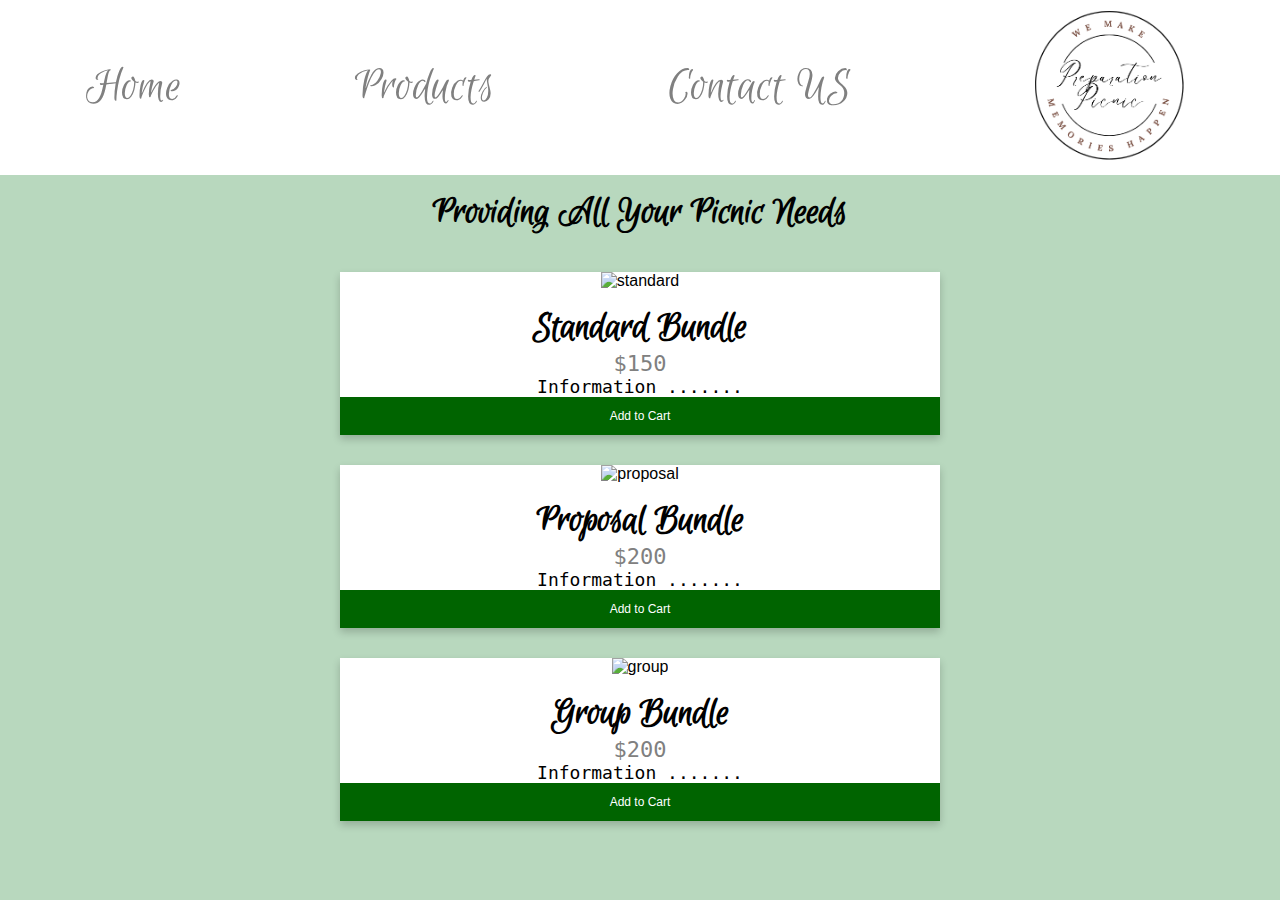
==== bundles.html @ e8d829e6 "added bundle buttons to bundles.html" ====
<!DOCTYPE html>
<html lang="en">

<head>
    <meta charset="UTF-8">
    <meta http-equiv="X-UA-Compatible" content="IE=edge">
    <meta name="viewport" content="width=device-width, initial-scale=1.0">
    <title>Preperation Picnic</title>
    <link href="https://fonts.googleapis.com/css2?family=Euphoria+Script&display=swap" rel="stylesheet">
    <link rel="stylesheet" href="style.css">
</head>

<body>

    <div class="heading">
        <div class="logo">
            <img src="images/logo.png" alt="logo" style="max-width: 150px">
        </div>
        <a href="index.html" class="item">Home</a>
        <a href="products.html" class="item">Products</a>
        <a href="contact.html" class="item">Contact US</a>


    </div>

    <h1>Providing All Your Picnic Needs</h1>
    <BR>
    <BR>

    <div class = "bundles">
        <img src = "standard.jpg" alt = "standard" style="width:100%">
        <h1>Standard Bundle</h1>
        <p class="price">$150</p>
        <p>Information .......</p>
        <p><button>Add to Cart</button></p>
    </div>

    <div class = "bundles">
        <img src = "proposal.jpg" alt = "proposal" style="width:100%">
        <h1>Proposal Bundle</h1>
        <p class="price">$200</p>
        <p>Information .......</p>
        <p><button>Add to Cart</button></p>
    </div>

    <div class = "bundles">
        <img src = "group.jpg" alt = "group" style="width:100%">
        <h1>Group Bundle</h1>
        <p class="price">$200</p>
        <p>Information .......</p>
        <p><button>Add to Cart</button></p>
    </div>


</body>

</html>
---- style.css ----
A:link {
    color: gray
}

A:link {
    text-decoration: none;
}

A:visited,
A:active {
    color: green
}

A:visited,
A:active {
    text-decoration: none;
}

A:hover {
    text-decoration: overline;
    color: teal
}

* {

    margin: 0;
    padding: 0;
    box-sizing: border-box;
}

body {
    background-color: #b8d8be;
}

.heading {
    display: -webkit-box;
    display: flex;
    justify-content: space-around;
    -webkit-box-align: center;
    align-items: center;
    background: white;
    font-size: 50px;
    text-align: center;
    font-family: 'Euphoria Script', cursive;
}

.logo {
    -webkit-box-ordinal-group: 2;
            order: 1;
    border-radius: 100%;
    line-height: 32px;
    padding: 10px;
}


h1 {
    margin-top: 15px;
    font-size: 40px;
    text-align: center;
    font-family: 'Euphoria Script', cursive;
}

P {font-size: 18px; font-family: monospace; text-align: center;}

.calender{
    text-align: center;
    margin-left: auto;
    margin-right: auto;
}

img {
    /*max-width: 150px;*/
    height: auto;
    align-items: center;
}

#map {
    height: 400px;
    width: 100%;
}


/* slide show container */
.slideshow-container {
    max-width: 1000px;
    position: relative;
    margin: auto;
  }

  .mySlides {
    display: none;
  }

  .prev, .next {
    cursor: pointer;
    position: absolute;
    top: 50%;
    width: auto;
    margin-top: -22px;
    padding: 16px;
    color: white;
    font-weight: bold;
    font-size: 18px;
    transition: 0.6s ease;
    border-radius: 0 3px 3px 0;
    user-select: none;
  }

  .next {
    right: 0;
    border-radius: 3px 0 0 3px;
  }
  
  .prev:hover, .next:hover {
    background-color: rgba(0,0,0,0.8);
  }

  .parkName {
    color: #f2f2f2;
    font-size: 15px;
    padding: 8px 12px;
    position: absolute;
    bottom: 8px;
    width: 100%;
    text-align: center;
  }

  .dot {
    cursor: pointer;
    height: 15px;
    width: 15px;
    margin: 0 2px;
    background-color: #bbb;
    border-radius: 50%;
    display: inline-block;
    transition: background-color 0.6s ease;
  }

  .active, .dot:hover {
    background-color: #717171;
  }
  
  /* Fading animation */
  .fade {
    animation-name: fade;
    animation-duration: 1.5s;
  }
  
  @keyframes fade {
    from {opacity: .4}
    to {opacity: 1}
  }
*{
    margin: 0;
    padding: 0;
    box-sizing: border-box;
}

body{
    font-family: "Nunito",sans-serif;
}

.input{
    text-align: center;
    margin: 100px 0;
}

input[type="text"]{
    height: 50px;
    width: 600px;
    background: #e7e7e7;
    font-family: "Nunito",sans-serif;
    font-weight: bold;
    font-size: 20px;
    border: none;
    border-radius: 2px;
}

input[type="submit"]{
    height: 50px;
    width: 100px;
    background: #e7e7e7;
    font-family: "Nunito",sans-serif;
    font-weight: bold;
    font-size: 20px;
    border: none;
    border-radius: 2px;
}

.display{
    text-align: center;
    
}



/*bundles format*/

.bundles {
  box-shadow: 0 4px 8px 0 rgba(0, 0, 0, 0.2);
  background-color: white;
  max-width: 600px;
  margin: auto;
  margin-bottom: 30px;
  text-align: center;
  font-family: arial;
}

.price {
  color: grey;
  font-size: 22px;
}

.bundles button {
  border: none;
  outline: 0;
  padding: 12px;
  color: white;
  background-color: darkgreen;
  text-align: center;
  cursor: pointer;
  width: 100%;
  font-size: 12px;
}

.bundles button:hover {
  opacity: 0.7;
}
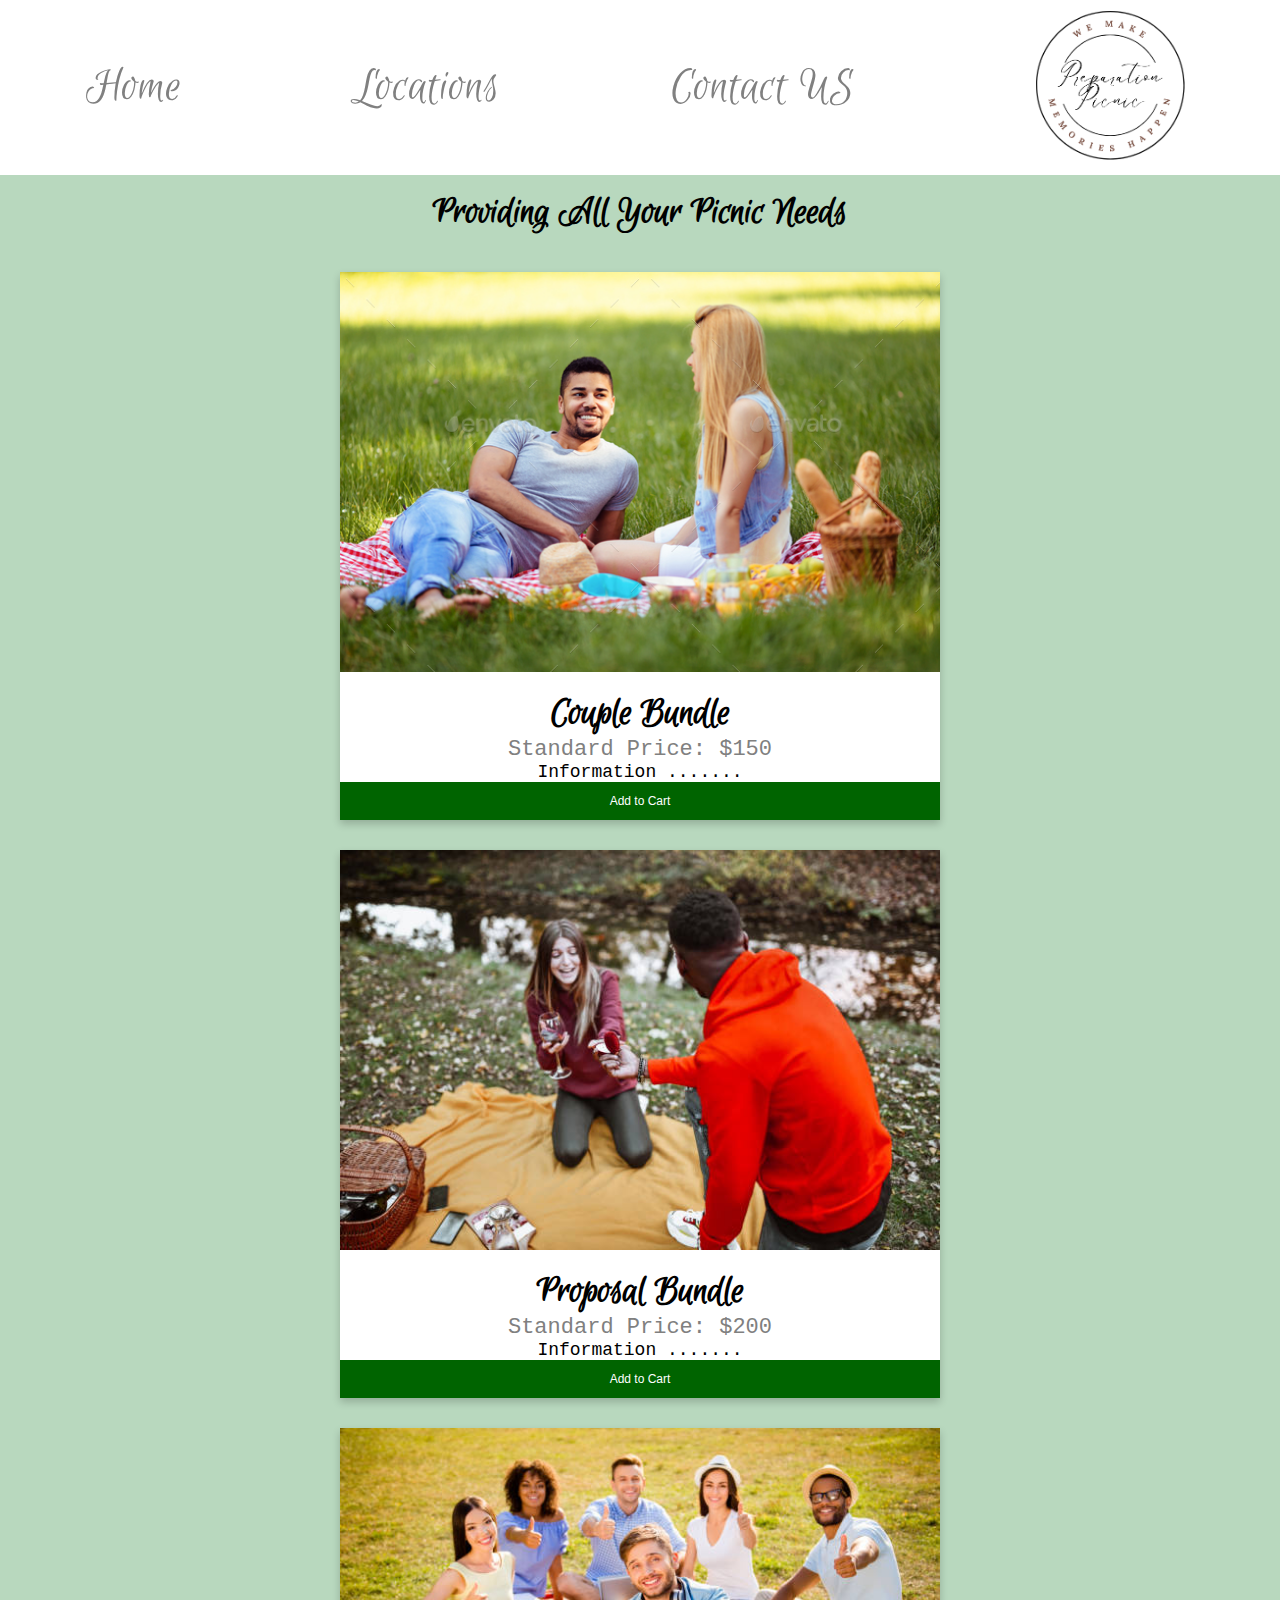
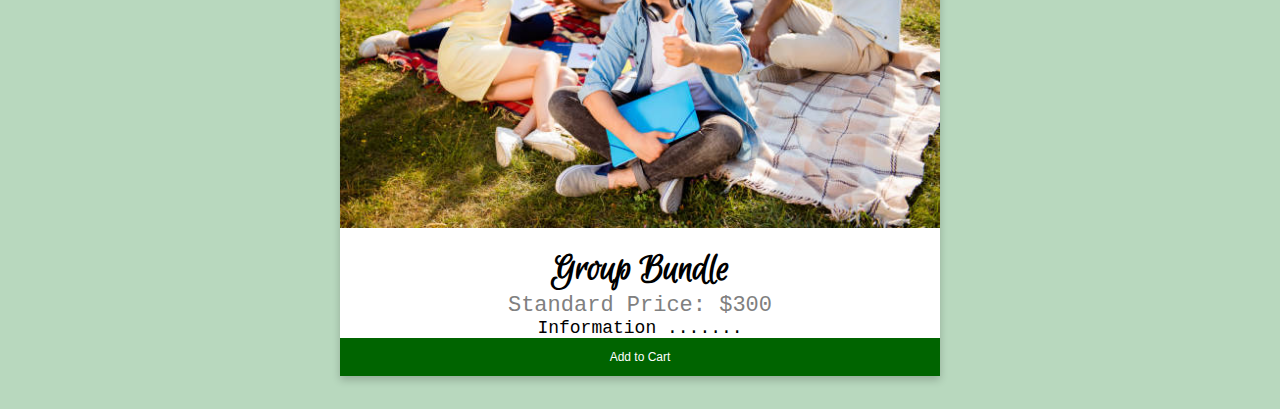
==== commit b961099b: "added picture for bundles and locations" ====
--- a/bundles.html
+++ b/bundles.html
@@ -17,7 +17,7 @@
             <img src="images/logo.png" alt="logo" style="max-width: 150px">
         </div>
         <a href="index.html" class="item">Home</a>
-        <a href="products.html" class="item">Products</a>
+        <a href="products.html" class="item">Locations</a>
         <a href="contact.html" class="item">Contact US</a>
 
 
@@ -28,25 +28,25 @@
     <BR>
 
     <div class = "bundles">
-        <img src = "standard.jpg" alt = "standard" style="width:100%">
-        <h1>Standard Bundle</h1>
-        <p class="price">$150</p>
+        <img src = "picnics/couple.jpg" alt = "standard" style="width:100%">
+        <h1>Couple Bundle</h1>
+        <p class="price">Standard Price: $150</p>
         <p>Information .......</p>
         <p><button>Add to Cart</button></p>
     </div>
 
     <div class = "bundles">
-        <img src = "proposal.jpg" alt = "proposal" style="width:100%">
+        <img src = "picnics/proposal.jpg" alt = "proposal" style="width:100%">
         <h1>Proposal Bundle</h1>
-        <p class="price">$200</p>
+        <p class="price">Standard Price: $200</p>
         <p>Information .......</p>
         <p><button>Add to Cart</button></p>
     </div>
 
     <div class = "bundles">
-        <img src = "group.jpg" alt = "group" style="width:100%">
+        <img src = "picnics/group.jpg" alt = "group" style="width:100%">
         <h1>Group Bundle</h1>
-        <p class="price">$200</p>
+        <p class="price">Standard Price: $300</p>
         <p>Information .......</p>
         <p><button>Add to Cart</button></p>
     </div>
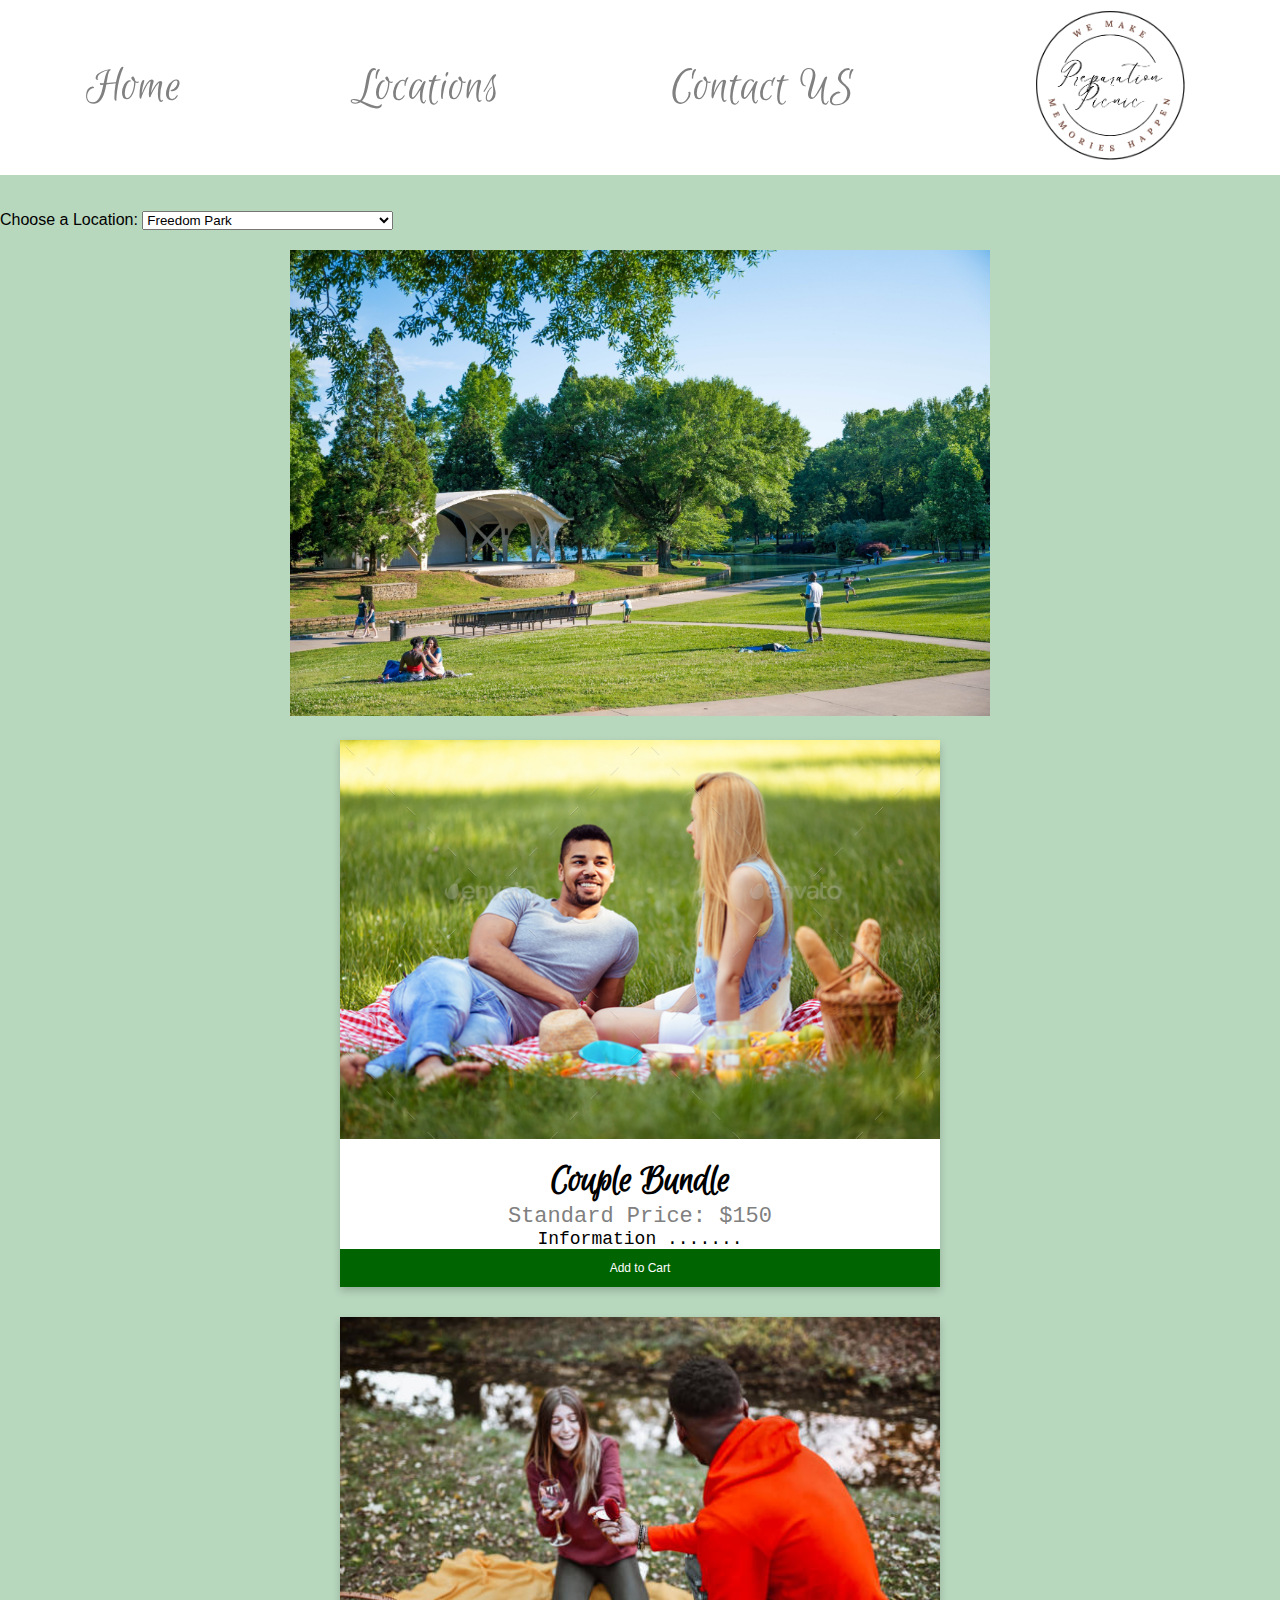
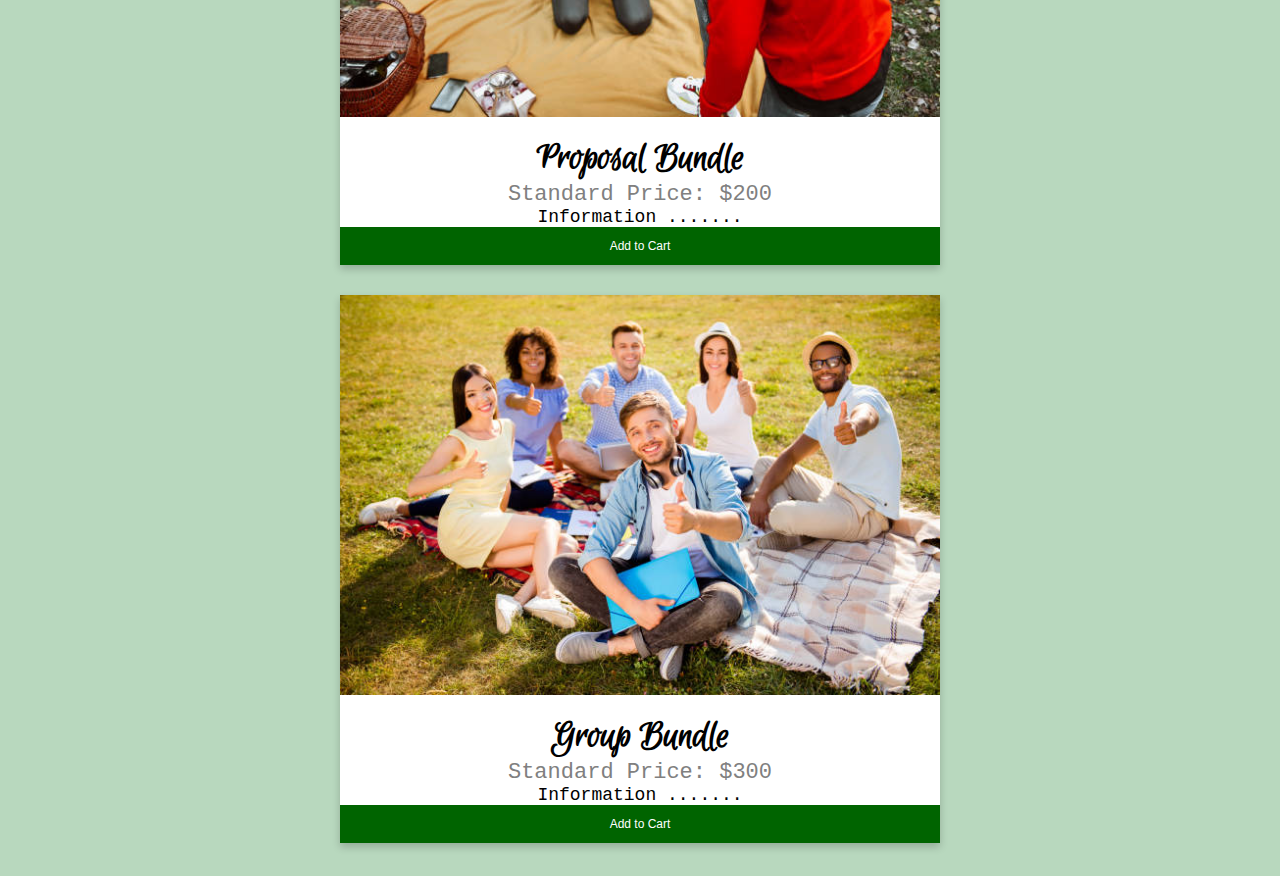
==== commit b7624a94: "added a selection location" ====
--- a/bundles.html
+++ b/bundles.html
@@ -23,35 +23,54 @@
 
     </div>
 
-    <h1>Providing All Your Picnic Needs</h1>
     <BR>
     <BR>
 
-    <div class = "bundles">
-        <img src = "picnics/couple.jpg" alt = "standard" style="width:100%">
+    <form action="/action_page.php">
+        <label for="locations">Choose a Location:</label>
+        <select id="places" onchange="changeParkDisplay(value)">
+            <option value="0">Freedom Park</option>
+            <option value="1">Romare Bearden Park</option>
+            <option value="2">First Ward Park</option>
+            <option value="3">McDowell Nature Center and Preserve</option>
+            <option value="4">Independence Park</option>
+            <option value="5">Midtown Park</option>
+            <option value="6">Anne Springs Close Greenway</option>
+            <option value="7">Latta Nature Preserve</option>
+            <option value="8">Latta Park</option>
+            <option value="9">Reedy Creek Park</option>
+        </select>
+    </form>
+
+    <div class="parkDisplay">
+        <img src="parks/freedom_park.jpg" id="pD" style="width:100%">
+    </div>
+
+    <div class="bundles">
+        <img src="picnics/couple.jpg" alt="standard" style="width:100%">
         <h1>Couple Bundle</h1>
         <p class="price">Standard Price: $150</p>
         <p>Information .......</p>
         <p><button>Add to Cart</button></p>
     </div>
 
-    <div class = "bundles">
-        <img src = "picnics/proposal.jpg" alt = "proposal" style="width:100%">
+    <div class="bundles">
+        <img src="picnics/proposal.jpg" alt="proposal" style="width:100%">
         <h1>Proposal Bundle</h1>
         <p class="price">Standard Price: $200</p>
         <p>Information .......</p>
         <p><button>Add to Cart</button></p>
     </div>
 
-    <div class = "bundles">
-        <img src = "picnics/group.jpg" alt = "group" style="width:100%">
+    <div class="bundles">
+        <img src="picnics/group.jpg" alt="group" style="width:100%">
         <h1>Group Bundle</h1>
         <p class="price">Standard Price: $300</p>
         <p>Information .......</p>
         <p><button>Add to Cart</button></p>
     </div>
 
-
+    <script src="app.js"></script>
 </body>
 
 </html>--- a/style.css
+++ b/style.css
@@ -19,13 +19,6 @@
 A:hover {
     text-decoration: overline;
     color: teal
-}
-
-* {
-
-    margin: 0;
-    padding: 0;
-    box-sizing: border-box;
 }
 
 body {
@@ -227,3 +220,117 @@
   opacity: 0.7;
 }
 
+
+*{
+    box-sizing: border-box;
+    margin:0;
+    padding:0;
+}
+
+.container{
+    padding: 20px 70px;
+    color: white;
+}
+
+.current-info{
+    display: flex;
+    justify-content: space-between;
+    flex-wrap: wrap;
+}
+
+.date-container{
+    font-weight: 100;
+}
+
+.date-container .time{
+    font-size: 70px;
+}
+
+.date-contatiner #am-pm{
+    font-size: 30pc;
+    margin-left: 20px;
+}
+
+.date-container .date{
+    font-size: 30px;
+}
+
+.place-container{
+    text-align: end;
+}
+
+.place-container .time-zone{
+    font-size: 30px;
+    font-weight: 100;
+}
+
+.place-container .location{
+    font-size: 12px;
+    font-weight: 700;
+}
+
+.current-info .others{
+    display:  flex;
+    flex-direction: column;
+    background: rgba(24,24,27, 0.6);
+    padding: 20px;
+    border-radius: 10px;
+    margin: 10px 0;
+    border: 1px solid #eee;
+}
+
+.current-info .others .weather-item{
+    display: flex;
+    justify-content: space-between;
+}
+
+.future-forecast{
+    background: rgba(24,24,27, 0.8);
+    padding: 25px;
+    position: fixed;
+    bottom: 0;
+    display: flex;
+    color: white;
+    width:  100%;
+    align-items: center;
+    justify-content: center;
+}
+
+.future-forecast .today{
+    display: flex;
+    align-items: center;
+    justify-content: center;
+}
+
+.future-forecast .today .day{
+    padding: 5px 15px;
+    background: #3c3c44;
+    border-radius: 50px;
+    text-align:  center;
+}
+
+.future-forecast .today .temp{
+    font-size: 40px;
+}
+
+.future-forecast .weather-forecast{
+    display: flex;
+}
+
+.weather-forecast{
+    display: -webkit-box;
+    display: flex;
+    justify-content: space-around;
+    -webkit-box-align: center;
+    align-items: center;
+    font-size: 20px;
+    text-align: center;
+}
+
+.parkDisplay {
+    max-width: 700px;
+    margin-left: auto;
+    margin-right: auto;
+    margin-top: 20px;
+    margin-bottom: 20px;
+}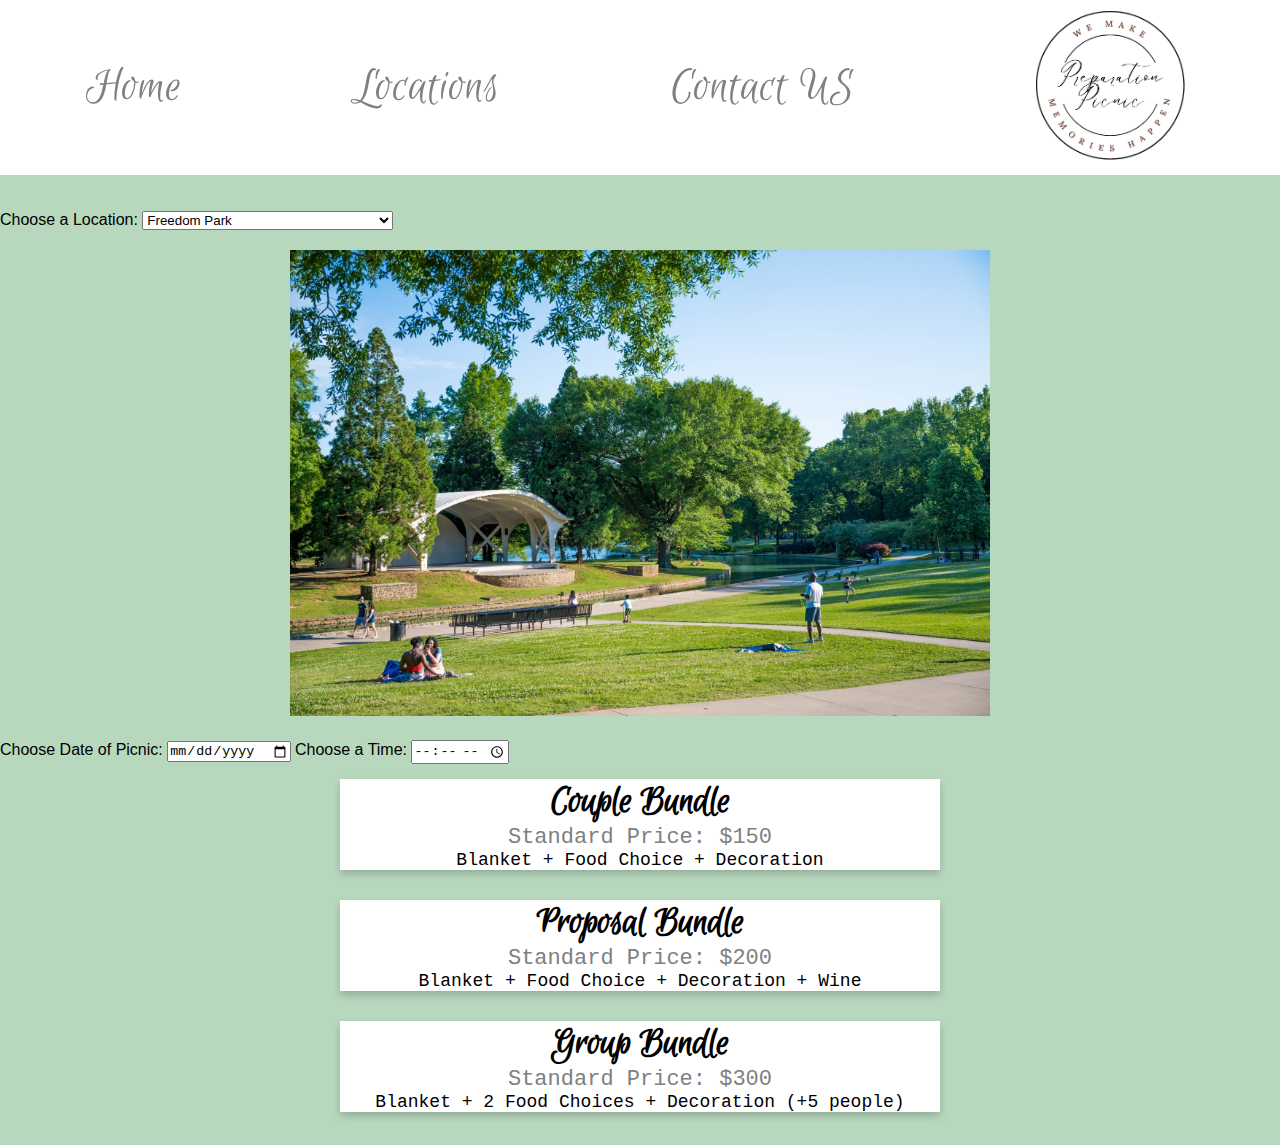
==== commit a2ef66b8: "Merge pull request #16 from derek-munoz/derek" ====
--- a/bundles.html
+++ b/bundles.html
@@ -46,28 +46,37 @@
         <img src="parks/freedom_park.jpg" id="pD" style="width:100%">
     </div>
 
-    <div class="bundles">
-        <img src="picnics/couple.jpg" alt="standard" style="width:100%">
+    <form>
+        <label>Choose Date of Picnic:
+          <input type="date" name="picnicDate" min="" max="" step="1">
+        </label>
+        <label>Choose a Time:
+            <input type="time" name="picnicTime" min="9:00" max="16:00">
+        </label>
+      </form>
+
+    <div class="bundles" id="couple">
+        <img src="picnics/couple.jpg" alt="standard" style="width:100%; display: none;">
         <h1>Couple Bundle</h1>
         <p class="price">Standard Price: $150</p>
-        <p>Information .......</p>
-        <p><button>Add to Cart</button></p>
+        <p>Blanket + Food Choice + Decoration</p>
+        <!-- <p><button>Add to Cart</button></p> -->
     </div>
 
-    <div class="bundles">
-        <img src="picnics/proposal.jpg" alt="proposal" style="width:100%">
+    <div class="bundles" id="proposal">
+        <img src="picnics/proposal.jpg" alt="proposal" style="width:100%; display:none;">
         <h1>Proposal Bundle</h1>
         <p class="price">Standard Price: $200</p>
-        <p>Information .......</p>
-        <p><button>Add to Cart</button></p>
+        <p>Blanket + Food Choice + Decoration + Wine</p>
+        <!-- <p><button>Add to Cart</button></p> -->
     </div>
 
-    <div class="bundles">
-        <img src="picnics/group.jpg" alt="group" style="width:100%">
+    <div class="bundles" id="group">
+        <img src="picnics/group.jpg" alt="group" style="width:100%; display: none;">
         <h1>Group Bundle</h1>
         <p class="price">Standard Price: $300</p>
-        <p>Information .......</p>
-        <p><button>Add to Cart</button></p>
+        <p>Blanket + 2 Food Choices + Decoration (+5 people)</p>
+        <!-- <p><button>Add to Cart</button></p> -->
     </div>
 
     <script src="app.js"></script>
--- a/style.css
+++ b/style.css
@@ -1,3 +1,9 @@
+*{
+    margin: 0;
+    padding: 0;
+    box-sizing: border-box;
+}
+
 A:link {
     color: gray
 }
@@ -66,12 +72,6 @@
     height: auto;
     align-items: center;
 }
-
-#map {
-    height: 400px;
-    width: 100%;
-}
-
 
 /* slide show container */
 .slideshow-container {
@@ -143,11 +143,7 @@
     from {opacity: .4}
     to {opacity: 1}
   }
-*{
-    margin: 0;
-    padding: 0;
-    box-sizing: border-box;
-}
+
 
 body{
     font-family: "Nunito",sans-serif;
@@ -220,12 +216,14 @@
   opacity: 0.7;
 }
 
-
-*{
-    box-sizing: border-box;
-    margin:0;
-    padding:0;
-}
+/* Map location API */
+
+#map {
+    height: 400px;
+    width: 100%;
+}
+
+/* weather App */
 
 .container{
     padding: 20px 70px;
@@ -285,32 +283,40 @@
 }
 
 .future-forecast{
-    background: rgba(24,24,27, 0.8);
+    background: rgba(24,24,27,0.8);
     padding: 25px;
     position: fixed;
     bottom: 0;
     display: flex;
-    color: white;
-    width:  100%;
+    color:white;
+    width: 100%;
     align-items: center;
     justify-content: center;
+    overflow-y: hidden;
 }
 
 .future-forecast .today{
     display: flex;
     align-items: center;
     justify-content: center;
+    border: 1px solid #eee;
+    border-radius: 10px;
+    padding:15px;
+    padding-right: 40px;
+    border-radius: 10px;
+    background: rgba(0,0,0,0.2)
 }
 
 .future-forecast .today .day{
     padding: 5px 15px;
     background: #3c3c44;
     border-radius: 50px;
-    text-align:  center;
+    text-align: center;
 }
 
 .future-forecast .today .temp{
-    font-size: 40px;
+    font-size: 18px;
+    padding-top: 15px;
 }
 
 .future-forecast .weather-forecast{
@@ -324,6 +330,7 @@
     -webkit-box-align: center;
     align-items: center;
     font-size: 20px;
+    color: white;
     text-align: center;
 }
 
@@ -333,4 +340,71 @@
     margin-right: auto;
     margin-top: 20px;
     margin-bottom: 20px;
+}
+
+.weather-forecast .weather-forecast-item .day{
+    padding: 5px 15px;
+    background: #3C3C44;
+    border-radius: 50px;
+    text-align: center;
+}
+
+.weather-forecast .weather-forecast-item .temp{
+    font-weight: 100;
+    font-size: 12px;
+}
+
+@media only screen and  (max-width:730px){
+    
+    .container{
+        padding: 20px;
+    }
+    
+    .future-forecast{
+        justify-content: start;
+        align-items: none;
+        overflow-y: scroll;
+    }
+
+    .future-forecast .today .temp{
+        font-size: 16px;
+    }
+
+    .date-container .time{
+        font-size: 50px;
+    }
+
+    .date-container #am-pm{
+        font-size: 20px;
+    }
+
+    .date-container .date{
+        font-size: 20px;
+    }
+
+    .place-container{
+        text-align: end;
+        margin-top: 15px;
+    }
+
+    .place-container .time-zone{
+        font-size: 20px;
+    }
+
+    .current-info .others{
+        padding: 12px;
+    }
+
+    .current-info .others .weather-item{
+        font-size: 14px;
+    }
+
+}
+
+@media only screen and (max-width: 1400px){
+    .future-forecast{
+        justify-content: start;
+        align-items: none;
+        overflow-x: scroll;
+    }
 }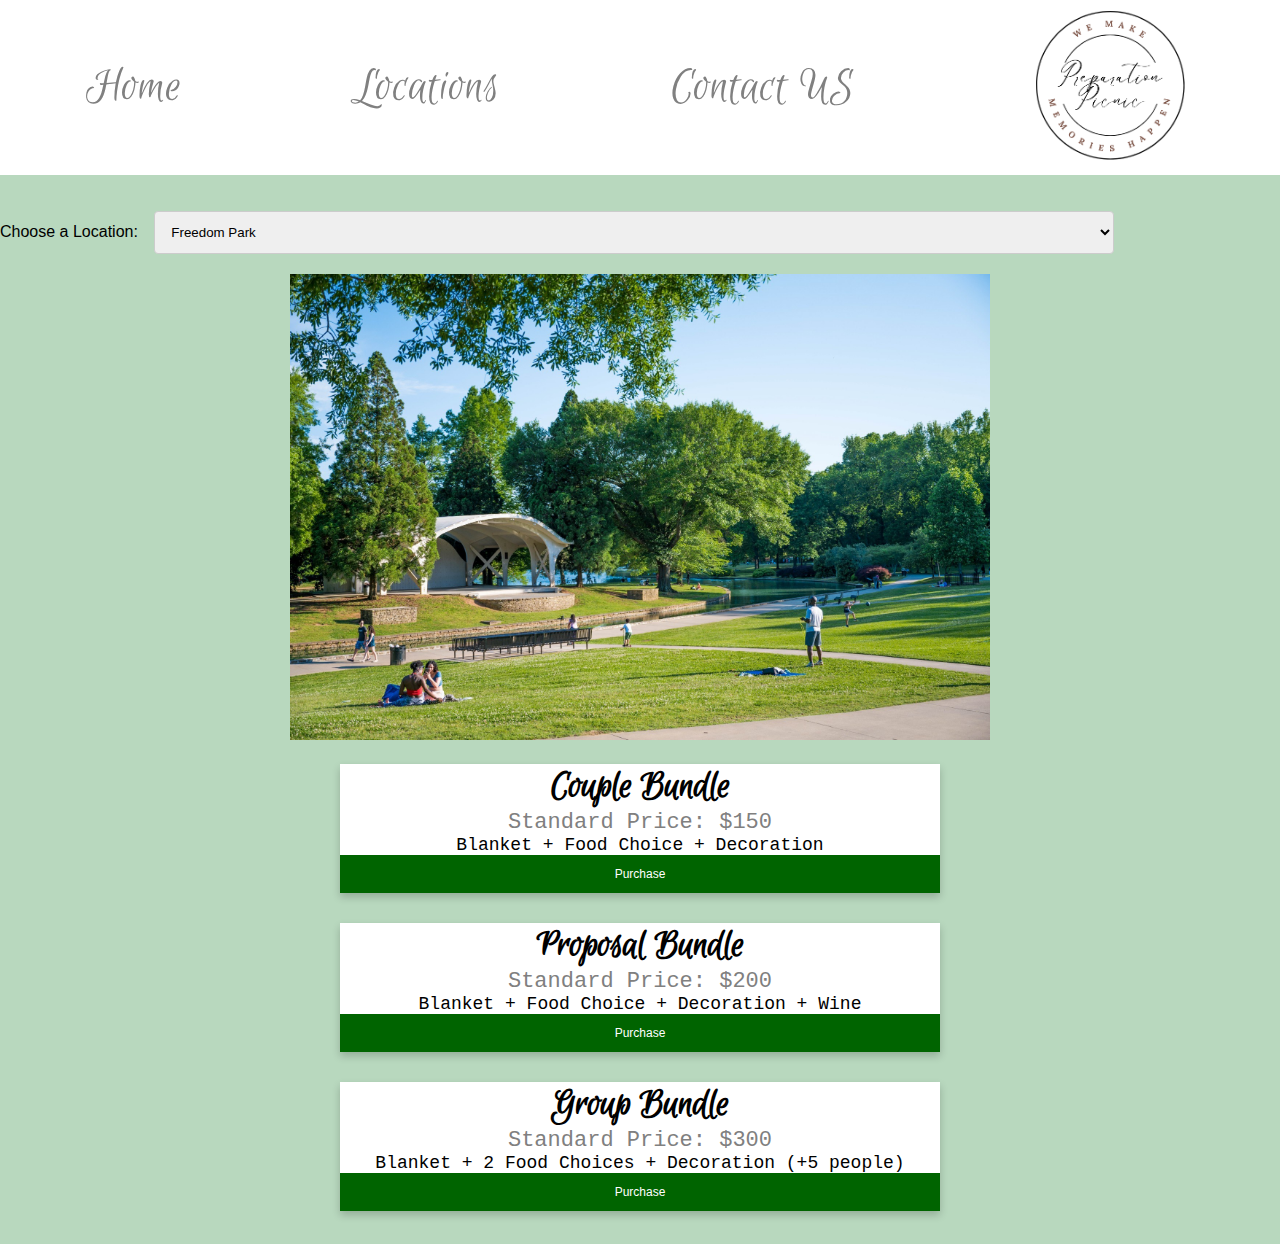
==== commit 5c8c545a: "finil owrk" ====
--- a/bundles.html
+++ b/bundles.html
@@ -46,37 +46,129 @@
         <img src="parks/freedom_park.jpg" id="pD" style="width:100%">
     </div>
 
-    <form>
-        <label>Choose Date of Picnic:
-          <input type="date" name="picnicDate" min="" max="" step="1">
-        </label>
-        <label>Choose a Time:
-            <input type="time" name="picnicTime" min="9:00" max="16:00">
-        </label>
-      </form>
 
     <div class="bundles" id="couple">
-        <img src="picnics/couple.jpg" alt="standard" style="width:100%; display: none;">
+        <img src="picnics/couple.jpg" id="couplePic" style="width:100%; display: none;">
         <h1>Couple Bundle</h1>
         <p class="price">Standard Price: $150</p>
         <p>Blanket + Food Choice + Decoration</p>
-        <!-- <p><button>Add to Cart</button></p> -->
+        <p><button onclick="changeBundle(1)">Purchase</button></p>
     </div>
 
     <div class="bundles" id="proposal">
-        <img src="picnics/proposal.jpg" alt="proposal" style="width:100%; display:none;">
+        <img src="picnics/proposal.jpg" id="proposalPic" style="width:100%; display:none;">
         <h1>Proposal Bundle</h1>
         <p class="price">Standard Price: $200</p>
         <p>Blanket + Food Choice + Decoration + Wine</p>
-        <!-- <p><button>Add to Cart</button></p> -->
+        <p><button onclick="changeBundle(2)">Purchase</button></p>
     </div>
 
     <div class="bundles" id="group">
-        <img src="picnics/group.jpg" alt="group" style="width:100%; display: none;">
+        <img src="picnics/group.jpg" id="groupPic" style="width:100%; display: none;">
         <h1>Group Bundle</h1>
         <p class="price">Standard Price: $300</p>
         <p>Blanket + 2 Food Choices + Decoration (+5 people)</p>
-        <!-- <p><button>Add to Cart</button></p> -->
+        <p><button onclick="changeBundle(3)">Purchase</button></p>
+    </div>
+
+    <div class="container-review" id="purchaseID" style="display: none;">
+        <form action="action_page.php">
+            <div class="row">
+                <div class="col-25">
+                    <label for="fname">Date:</label>
+                </div>
+                <div class="col-75">
+                    <input type="date" id="calanderDate" value="calanderDate" onchange="priceCalc(this.value)">
+                </div>
+            </div>
+            <div class="row" id="blanket">
+                <div class="col-25">
+                    <label for="country">Blanket Color:</label>
+                </div>
+                <div class="col-75">
+                    <select id="color">
+                        <option value="r">red</option>
+                        <option value="g">green</option>
+                        <option value="b">blue</option>
+                        <option value="y">yellow</option>
+                        <option value="p">pink</option>
+                        <option value="w">white</option>
+                    </select>
+                </div>
+            </div>
+            <div class="row">
+                <div class="col-25">
+                    <label for="foodChoice">Food Choice:</label>
+                </div>
+                <div class="col-75">
+                    <select id="foodChoice">
+                        <option value="sandwhiches">Sandwhiches</option>
+                        <option value="pasta">Pasta</option>
+                        <option value="wraps">Wraps</option>
+                        <option value="salad">Salad</option>
+                    </select>
+                </div>
+            </div>
+            <div class="row" id="foodChoice2">
+                <div class="col-25">
+                    <label for="foodChoice2">Food Choice 2:</label>
+                </div>
+                <div class="col-75">
+                    <select id="foodChoice2">
+                        <option value="null"></option>
+                        <option value="sandwhiches">Sandwhiches</option>
+                        <option value="pasta">Pasta</option>
+                        <option value="wraps">Wraps</option>
+                        <option value="salad">Salad</option>
+                        <option value="charcuterie">Charcuterie Board</option>
+                        <option value="fruit">Fruit</option>
+                    </select>
+                </div>
+            </div>
+            <div class="row" id="wineChoices">
+                <div class="col-25">
+                    <label for="wineChoice">Wine:</label>
+                </div>
+                <div class="col-75">
+                    <select id="wineChoice">
+                        <option value="null"></option>
+                        <option value="whiteWine">White Wine</option>
+                        <option value="roseWine">Rose Wine</option>
+                        <option value="redWine">Red Wine</option>
+                        <option value="sparklingWine">Sparkling Wine</option>
+                    </select>
+                </div>
+            </div>
+            <div class="row">
+                <div class="col-25">
+                    <label for="decorationChoice">Floral Decoration:</label>
+                </div>
+                <div class="col-75">
+                    <select id="decorationC">
+                        <option value="sunflower">Sunflower</option>
+                        <option value="rose">Rose</option>
+                        <option value="tulip">Tulip</option>
+                        <option value="blend">Blend</option>
+                    </select>
+                </div>
+            </div>
+
+            <BR>
+                <p class="price" id="adjustments">Choosen date is hot: 25% discount</p>
+
+            <div class="row">
+                <div class="col-25">
+                    <label for="priceFinal">Final Price: </label>
+                </div>
+                <div class="col-75">
+                    <p class="price" id="finalPrice">$200</p>
+                </div>
+            </div>
+
+                    <div class="row">
+                        <input type="submit" value="Submit">
+                    </div>
+        </form>
     </div>
 
     <script src="app.js"></script>
--- a/style.css
+++ b/style.css
@@ -407,4 +407,59 @@
         align-items: none;
         overflow-x: scroll;
     }
-}+}
+
+input[type=text], select, textarea{
+    width: 75%;
+    padding: 12px;
+    border: 1px solid #ccc;
+    border-radius: 4px;
+    box-sizing: border-box;
+    resize: vertical;
+  }
+  
+  label {
+    padding: 12px 12px 12px 0;
+    display: inline-block;
+  }
+  
+  input[type=submit] {
+    background-color: #04AA6D;
+    color: white;
+    padding: 12px 20px;
+    border: none;
+    border-radius: 4px;
+    cursor: pointer;
+    float: right;
+  }
+  
+  .container-review {
+    border-radius: 5px;
+    background-color: #f2f2f2;
+    padding: 20px;
+  }
+  
+  .col-25 {
+    float: left;
+    width: 25%;
+    margin-top: 6px;
+  }
+  
+  .col-75 {
+    float: left;
+    width: 75%;
+    margin-top: 6px;
+  }
+  
+  .row:after {
+    content: "";
+    display: table;
+    clear: both;
+  }
+  
+  @media screen and (max-width: 600px) {
+    .col-25, .col-75, input[type=submit] {
+      width: 100%;
+      margin-top: 0;
+    }
+  }
